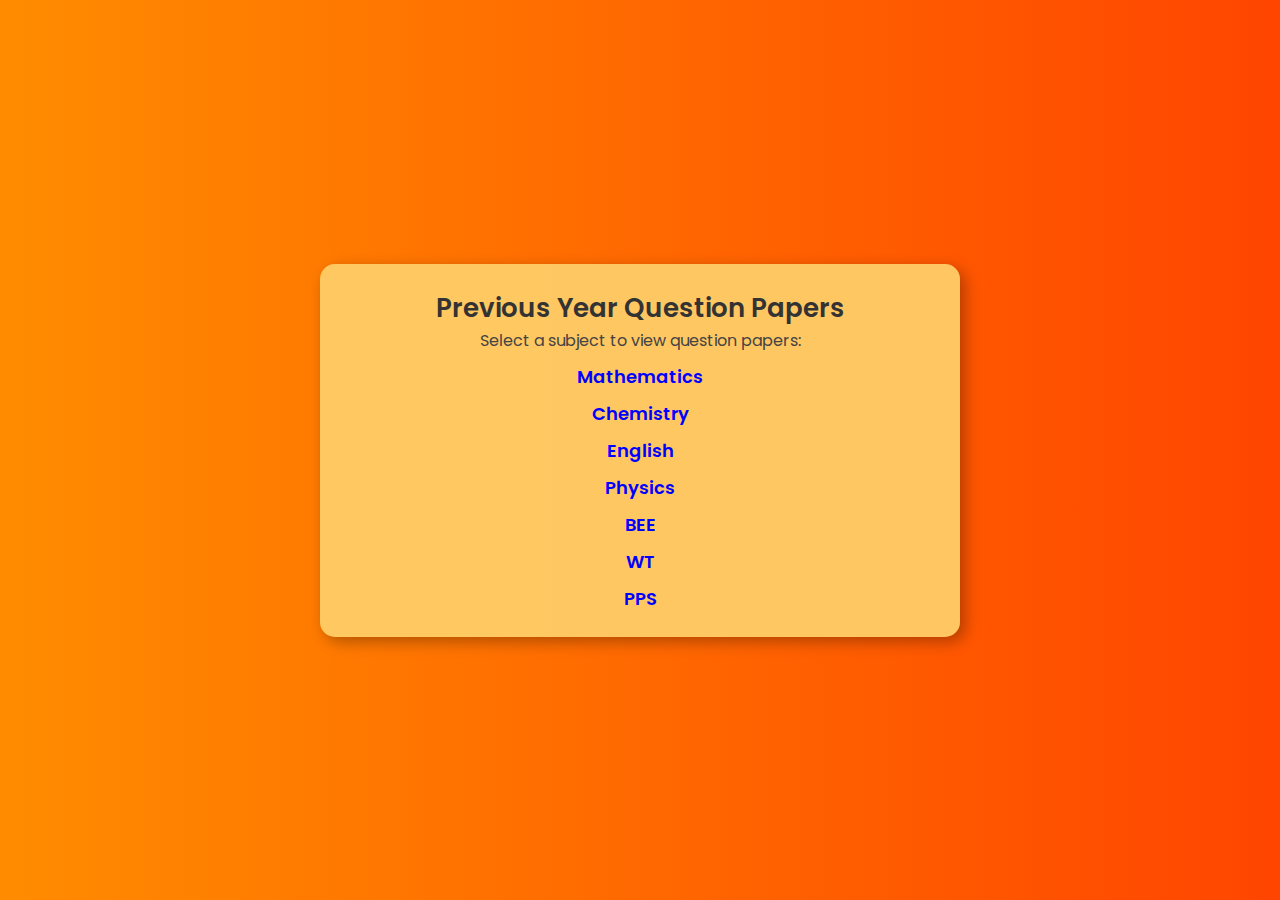
==== index.html @ dd6838d6 "Update index.html" ====
<!DOCTYPE html>
<html lang="en">
<head>
    <meta charset="UTF-8">
    <meta name="viewport" content="width=device-width, initial-scale=1.0">
    <title>Previous Year Question Papers</title>
    <link rel="stylesheet" href="style.css">
</head>
<body>
    <div class="container">
        <h1>Previous Year Question Papers</h1>
        <p>Select a subject to view question papers:</p>
       <div class="subjects">
    <a href="subjects/maths.html">Mathematics</a>
    <a href="subjects/chemistry.html">Chemistry</a>
    <a href="subjects/english.html">English</a>
    <a href="subjects/physics.html">Physics</a>
    <a href="subjects/bee.html">BEE</a>
    <a href="subjects/wt.html">WT</a>
    <a href="subjects/pps.html">PPS</a>
</div>
    </div>
</body>
</html>
---- style.css ----
@import url('https://fonts.googleapis.com/css2?family=Poppins:wght@300;400;600&display=swap');

* {
    margin: 0;
    padding: 0;
    box-sizing: border-box;
}

body {
    font-family: 'Poppins', sans-serif;
    background: linear-gradient(to right, #ff8c00, #ff4500);  /* Orange-Red Gradient */
    height: 100vh;
    display: flex;
    justify-content: center;
    align-items: center;
    margin: 0;
}

.container {
    background: rgba(255, 204, 102, 0.95);
    padding: 25px;
    border-radius: 15px;
    box-shadow: 5px 5px 15px rgba(0, 0, 0, 0.3);
    text-align: center;
    width: 50%;
}

h1 {
    font-size: 26px;
    font-weight: 600;
    color: #333;
}

p {
    font-size: 16px;
    color: #444;
}

.subjects {
    display: flex;
    flex-direction: column;
    gap: 10px;
    margin-top: 10px;
}

a {
    text-decoration: none;
    font-weight: 600;
    color: blue;
    transition: color 0.3s;
    font-size: 18px;
}

a:hover {
    color: darkblue;
}
html {
    background: linear-gradient(to right, #ff8c00, #ff4500) !important;
}
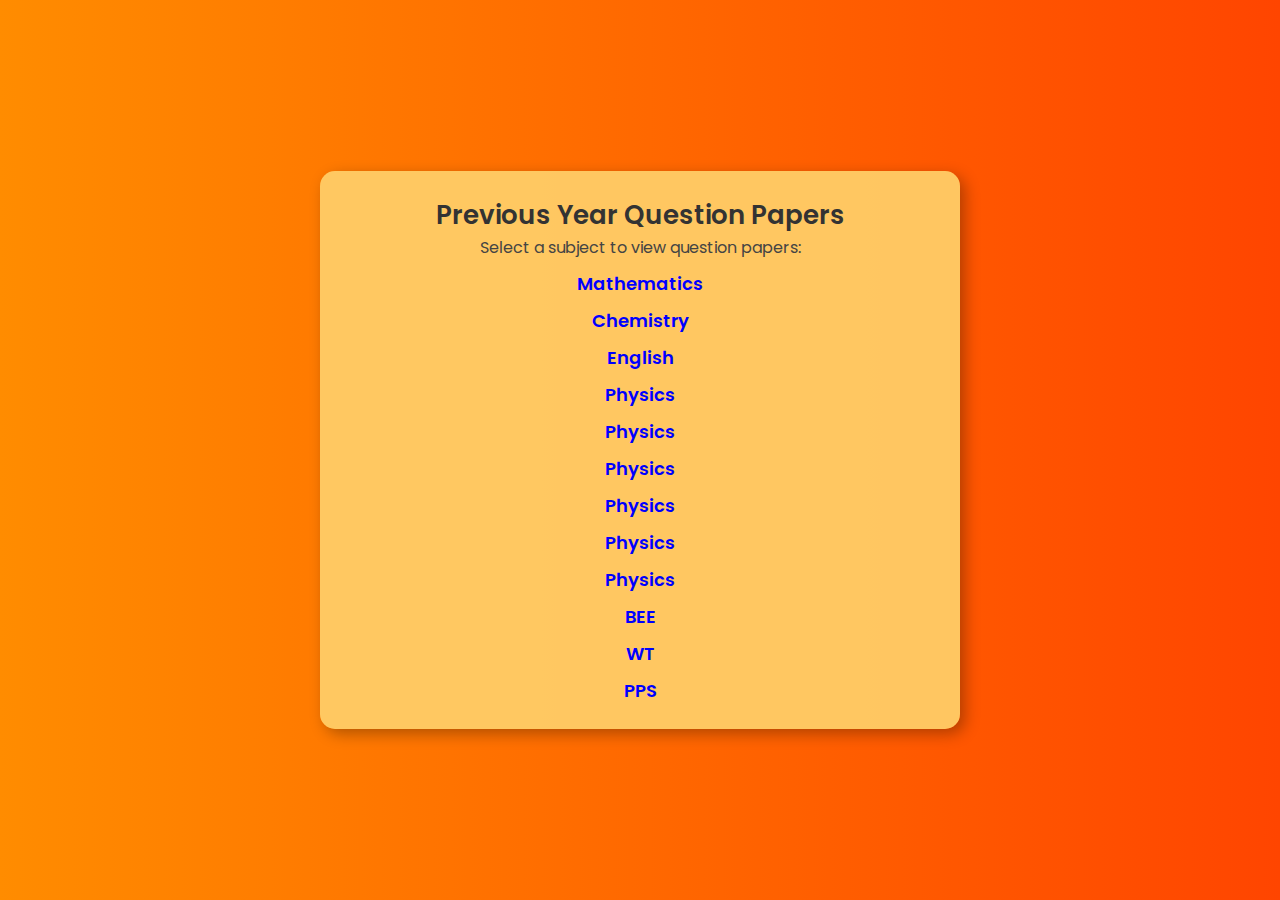
==== commit ed16c7fe: "Update index.html" ====
--- a/index.html
+++ b/index.html
@@ -11,10 +11,15 @@
         <h1>Previous Year Question Papers</h1>
         <p>Select a subject to view question papers:</p>
        <div class="subjects">
-    <a href="subjects/maths.html">Mathematics</a>
+    <a href="subjects/mathematics.html">Mathematics</a>
     <a href="subjects/chemistry.html">Chemistry</a>
     <a href="subjects/english.html">English</a>
     <a href="subjects/physics.html">Physics</a>
+            <a href="subjects/physics.html">Physics</a>
+            <a href="subjects/physics.html">Physics</a>
+            <a href="subjects/physics.html">Physics</a>
+            <a href="subjects/physics.html">Physics</a>
+            <a href="subjects/physics.html">Physics</a>
     <a href="subjects/bee.html">BEE</a>
     <a href="subjects/wt.html">WT</a>
     <a href="subjects/pps.html">PPS</a>
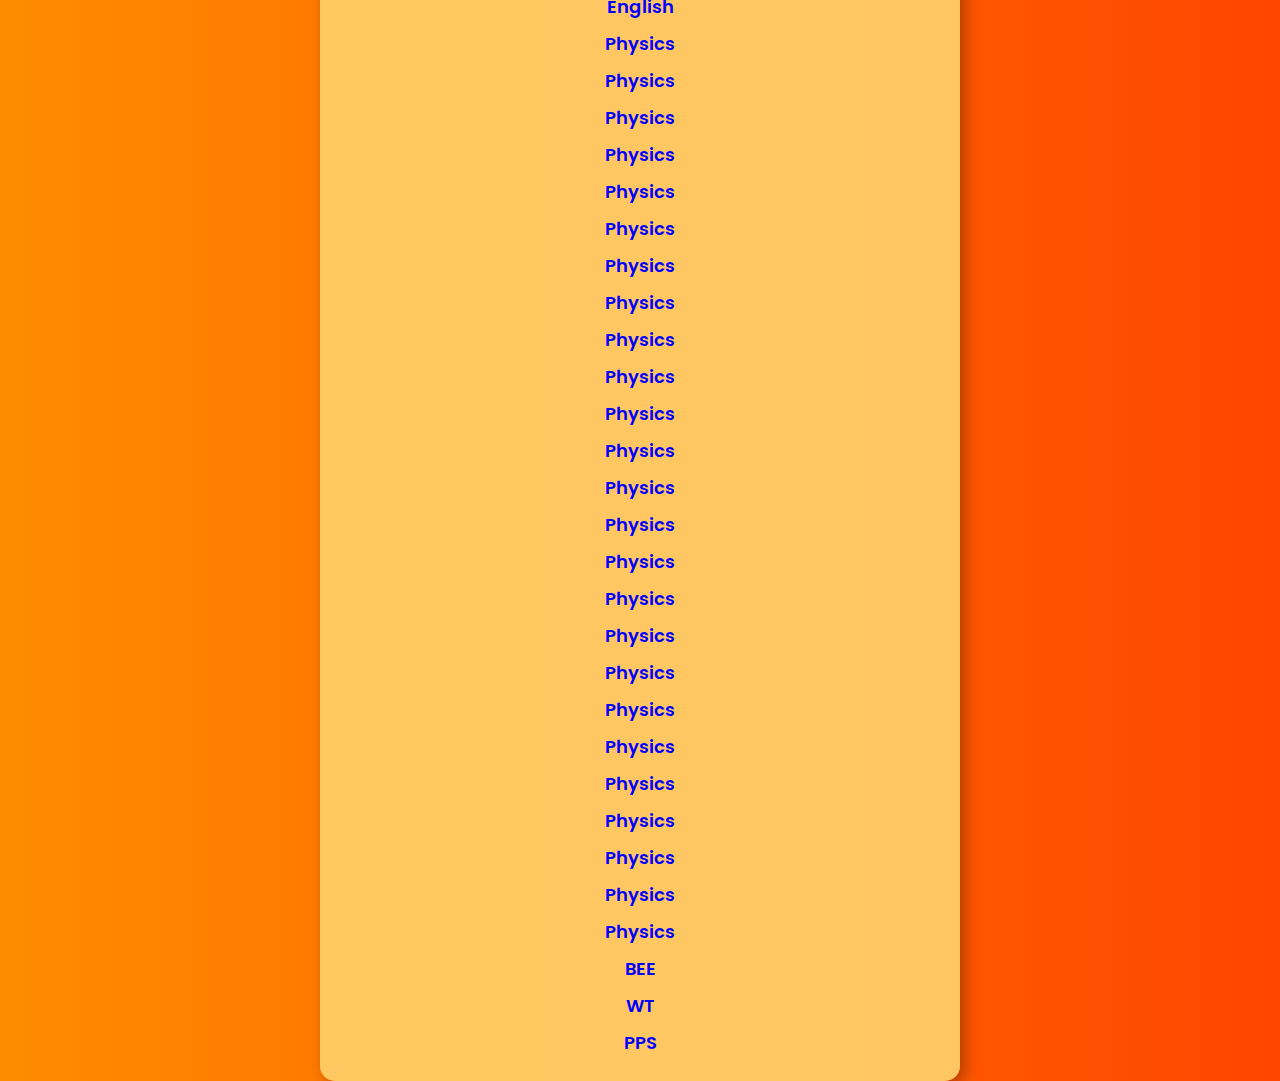
==== commit f8e47b13: "Update index.html" ====
--- a/index.html
+++ b/index.html
@@ -20,6 +20,25 @@
             <a href="subjects/physics.html">Physics</a>
             <a href="subjects/physics.html">Physics</a>
             <a href="subjects/physics.html">Physics</a>
+            <a href="subjects/physics.html">Physics</a>
+            <a href="subjects/physics.html">Physics</a>
+            <a href="subjects/physics.html">Physics</a>
+            <a href="subjects/physics.html">Physics</a>
+            <a href="subjects/physics.html">Physics</a>
+            <a href="subjects/physics.html">Physics</a>
+            <a href="subjects/physics.html">Physics</a>
+            <a href="subjects/physics.html">Physics</a>
+            <a href="subjects/physics.html">Physics</a>
+            <a href="subjects/physics.html">Physics</a>
+            <a href="subjects/physics.html">Physics</a>
+            <a href="subjects/physics.html">Physics</a>
+            <a href="subjects/physics.html">Physics</a>
+            <a href="subjects/physics.html">Physics</a>
+            <a href="subjects/physics.html">Physics</a>
+            <a href="subjects/physics.html">Physics</a>
+            <a href="subjects/physics.html">Physics</a>
+            <a href="subjects/physics.html">Physics</a>
+            <a href="subjects/physics.html">Physics</a>
     <a href="subjects/bee.html">BEE</a>
     <a href="subjects/wt.html">WT</a>
     <a href="subjects/pps.html">PPS</a>
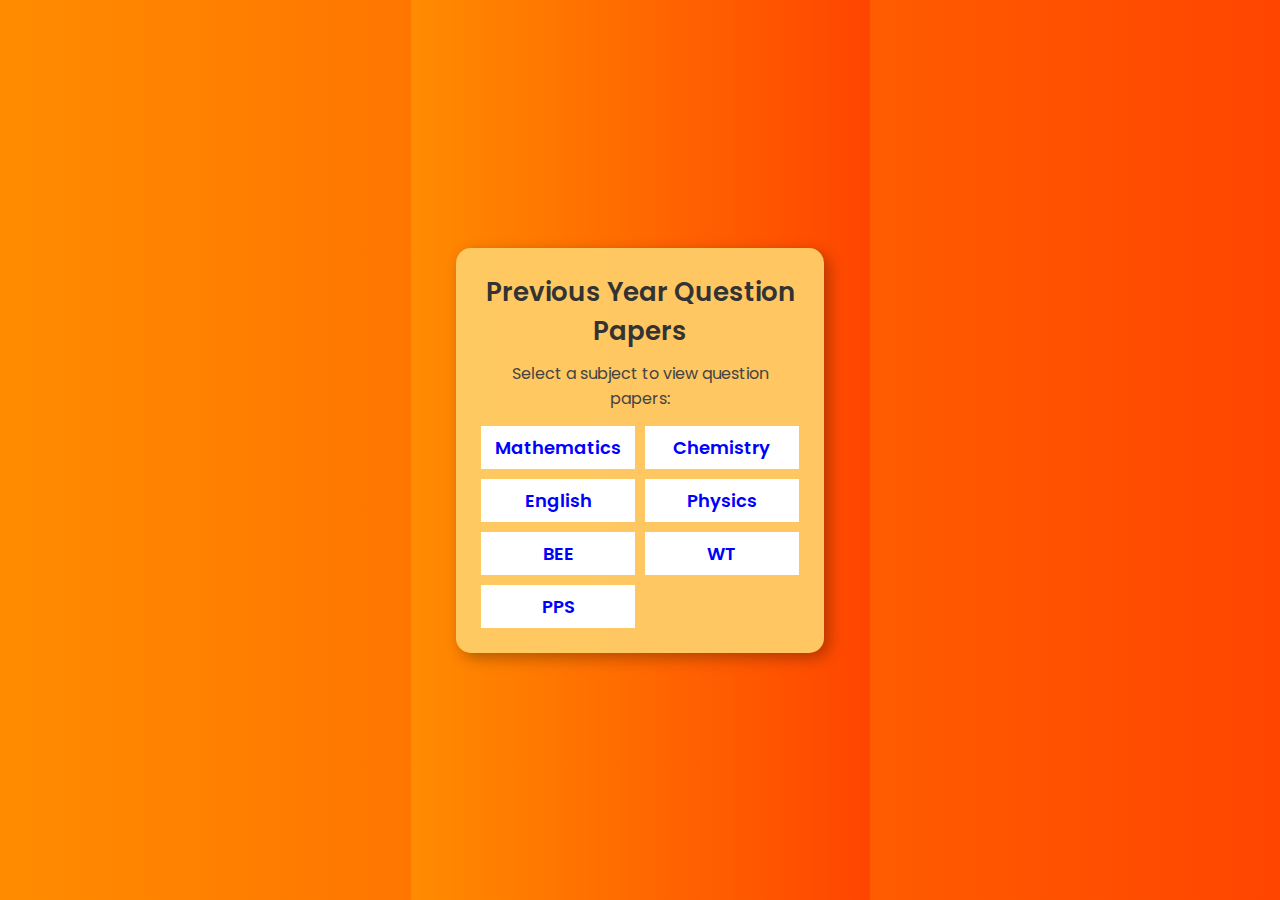
==== commit 7a03aeac: "Update index.html" ====
--- a/index.html
+++ b/index.html
@@ -15,30 +15,6 @@
     <a href="subjects/chemistry.html">Chemistry</a>
     <a href="subjects/english.html">English</a>
     <a href="subjects/physics.html">Physics</a>
-            <a href="subjects/physics.html">Physics</a>
-            <a href="subjects/physics.html">Physics</a>
-            <a href="subjects/physics.html">Physics</a>
-            <a href="subjects/physics.html">Physics</a>
-            <a href="subjects/physics.html">Physics</a>
-            <a href="subjects/physics.html">Physics</a>
-            <a href="subjects/physics.html">Physics</a>
-            <a href="subjects/physics.html">Physics</a>
-            <a href="subjects/physics.html">Physics</a>
-            <a href="subjects/physics.html">Physics</a>
-            <a href="subjects/physics.html">Physics</a>
-            <a href="subjects/physics.html">Physics</a>
-            <a href="subjects/physics.html">Physics</a>
-            <a href="subjects/physics.html">Physics</a>
-            <a href="subjects/physics.html">Physics</a>
-            <a href="subjects/physics.html">Physics</a>
-            <a href="subjects/physics.html">Physics</a>
-            <a href="subjects/physics.html">Physics</a>
-            <a href="subjects/physics.html">Physics</a>
-            <a href="subjects/physics.html">Physics</a>
-            <a href="subjects/physics.html">Physics</a>
-            <a href="subjects/physics.html">Physics</a>
-            <a href="subjects/physics.html">Physics</a>
-            <a href="subjects/physics.html">Physics</a>
     <a href="subjects/bee.html">BEE</a>
     <a href="subjects/wt.html">WT</a>
     <a href="subjects/pps.html">PPS</a>
--- a/style.css
+++ b/style.css
@@ -1,60 +1,66 @@
 @import url('https://fonts.googleapis.com/css2?family=Poppins:wght@300;400;600&display=swap');
 
+/* Global Styles */
 * {
     margin: 0;
     padding: 0;
     box-sizing: border-box;
 }
 
-body {
+html, body {
     font-family: 'Poppins', sans-serif;
-    background: linear-gradient(to right, #ff8c00, #ff4500);  /* Orange-Red Gradient */
-    height: 100vh;
+    background: linear-gradient(to right, #ff8c00, #ff4500);
+    min-height: 100vh;
+    overflow-y: auto; /* Enable scrolling */
     display: flex;
     justify-content: center;
     align-items: center;
-    margin: 0;
 }
 
+/* Main Container */
 .container {
     background: rgba(255, 204, 102, 0.95);
     padding: 25px;
     border-radius: 15px;
     box-shadow: 5px 5px 15px rgba(0, 0, 0, 0.3);
     text-align: center;
-    width: 50%;
+    width: 80%;
+    max-width: 800px;
+    max-height: 80vh; /* Prevents overflow */
+    overflow-y: auto; /* Enables scrolling */
 }
 
+/* Heading */
 h1 {
     font-size: 26px;
     font-weight: 600;
     color: #333;
+    margin-bottom: 10px;
 }
 
+/* Subheading */
 p {
     font-size: 16px;
     color: #444;
+    margin-bottom: 15px;
 }
 
+/* Subjects List - Grid Layout */
 .subjects {
-    display: flex;
-    flex-direction: column;
+    display: grid;
+    grid-template-columns: repeat(auto-fit, minmax(150px, 1fr));
     gap: 10px;
-    margin-top: 10px;
+    list-style: none;
+    padding: 0;
+    justify-content: center;
 }
 
-a {
+/* Subject Links */
+.subjects a {
     text-decoration: none;
     font-weight: 600;
     color: blue;
-    transition: color 0.3s;
+    transition: color 0.3s, transform 0.2s;
     font-size: 18px;
-}
-
-a:hover {
-    color: darkblue;
-}
-html {
-    background: linear-gradient(to right, #ff8c00, #ff4500) !important;
-}
-
+    padding: 8px;
+    background: white;
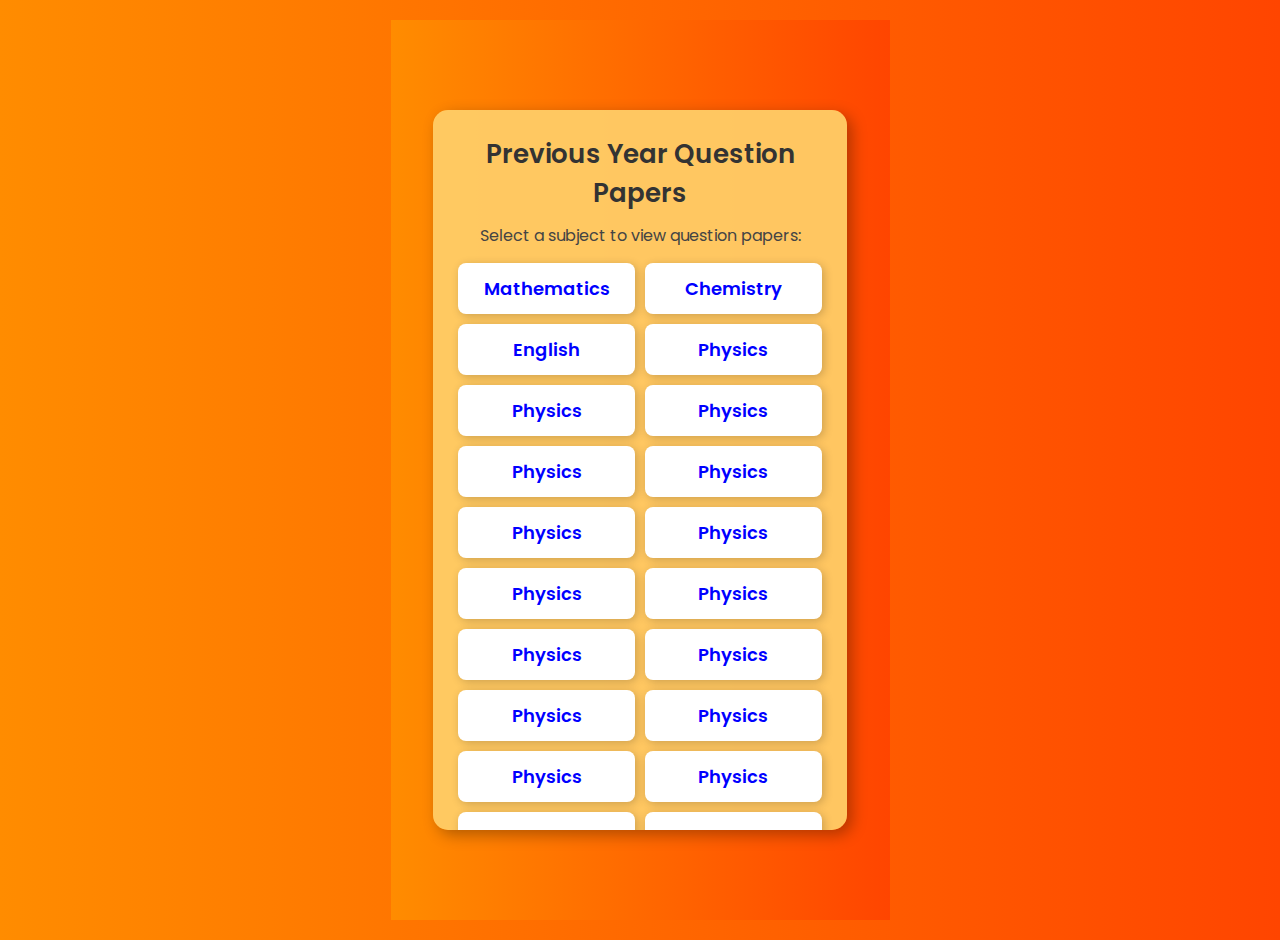
==== commit d677022b: "Update index.html" ====
--- a/index.html
+++ b/index.html
@@ -15,6 +15,21 @@
     <a href="subjects/chemistry.html">Chemistry</a>
     <a href="subjects/english.html">English</a>
     <a href="subjects/physics.html">Physics</a>
+            <a href="subjects/physics.html">Physics</a>
+            <a href="subjects/physics.html">Physics</a>
+            <a href="subjects/physics.html">Physics</a>
+            <a href="subjects/physics.html">Physics</a>
+            <a href="subjects/physics.html">Physics</a>
+            <a href="subjects/physics.html">Physics</a>
+            <a href="subjects/physics.html">Physics</a>
+            <a href="subjects/physics.html">Physics</a>
+            <a href="subjects/physics.html">Physics</a>
+            <a href="subjects/physics.html">Physics</a>
+            <a href="subjects/physics.html">Physics</a>
+            <a href="subjects/physics.html">Physics</a>
+            <a href="subjects/physics.html">Physics</a>
+            <a href="subjects/physics.html">Physics</a>
+            <a href="subjects/physics.html">Physics</a>
     <a href="subjects/bee.html">BEE</a>
     <a href="subjects/wt.html">WT</a>
     <a href="subjects/pps.html">PPS</a>
--- a/style.css
+++ b/style.css
@@ -11,10 +11,10 @@
     font-family: 'Poppins', sans-serif;
     background: linear-gradient(to right, #ff8c00, #ff4500);
     min-height: 100vh;
-    overflow-y: auto; /* Enable scrolling */
     display: flex;
     justify-content: center;
     align-items: center;
+    padding: 20px; /* Prevents content from sticking to the edge */
 }
 
 /* Main Container */
@@ -24,7 +24,7 @@
     border-radius: 15px;
     box-shadow: 5px 5px 15px rgba(0, 0, 0, 0.3);
     text-align: center;
-    width: 80%;
+    width: 90%;
     max-width: 800px;
     max-height: 80vh; /* Prevents overflow */
     overflow-y: auto; /* Enables scrolling */
@@ -62,5 +62,28 @@
     color: blue;
     transition: color 0.3s, transform 0.2s;
     font-size: 18px;
-    padding: 8px;
+    padding: 12px;
     background: white;
+    border-radius: 8px;
+    display: flex;
+    align-items: center;
+    justify-content: center;
+    box-shadow: 2px 2px 10px rgba(0, 0, 0, 0.2);
+}
+
+/* Hover Effect */
+.subjects a:hover {
+    color: darkblue;
+    transform: translateY(-3px);
+    box-shadow: 4px 4px 15px rgba(0, 0, 0, 0.3);
+}
+
+/* Make the Scrollbar Look Better */
+.container::-webkit-scrollbar {
+    width: 8px;
+}
+
+.container::-webkit-scrollbar-thumb {
+    background: #ff8c00;
+    border-radius: 10px;
+}
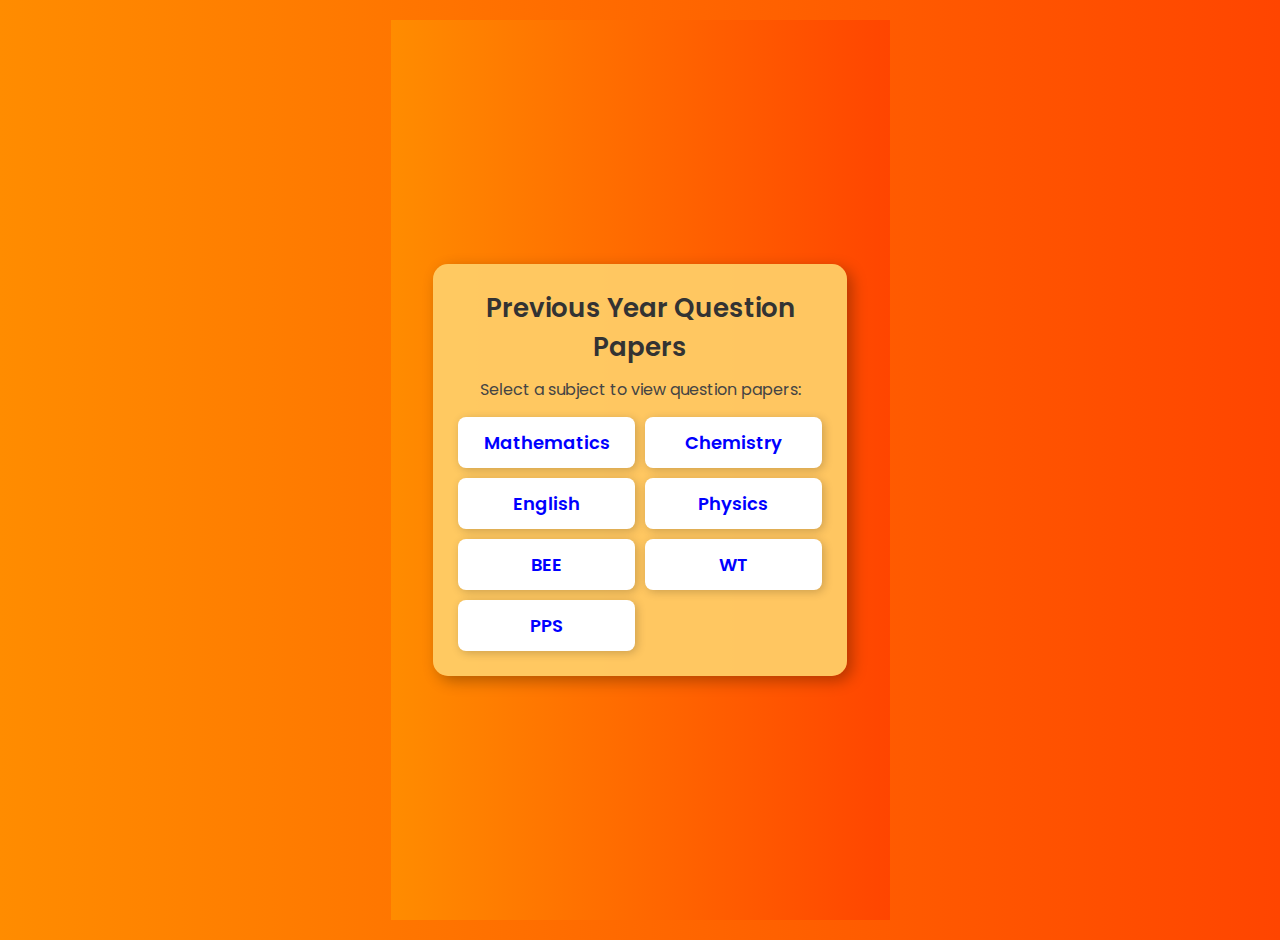
==== commit 08324b14: "Update index.html" ====
--- a/index.html
+++ b/index.html
@@ -15,21 +15,6 @@
     <a href="subjects/chemistry.html">Chemistry</a>
     <a href="subjects/english.html">English</a>
     <a href="subjects/physics.html">Physics</a>
-            <a href="subjects/physics.html">Physics</a>
-            <a href="subjects/physics.html">Physics</a>
-            <a href="subjects/physics.html">Physics</a>
-            <a href="subjects/physics.html">Physics</a>
-            <a href="subjects/physics.html">Physics</a>
-            <a href="subjects/physics.html">Physics</a>
-            <a href="subjects/physics.html">Physics</a>
-            <a href="subjects/physics.html">Physics</a>
-            <a href="subjects/physics.html">Physics</a>
-            <a href="subjects/physics.html">Physics</a>
-            <a href="subjects/physics.html">Physics</a>
-            <a href="subjects/physics.html">Physics</a>
-            <a href="subjects/physics.html">Physics</a>
-            <a href="subjects/physics.html">Physics</a>
-            <a href="subjects/physics.html">Physics</a>
     <a href="subjects/bee.html">BEE</a>
     <a href="subjects/wt.html">WT</a>
     <a href="subjects/pps.html">PPS</a>
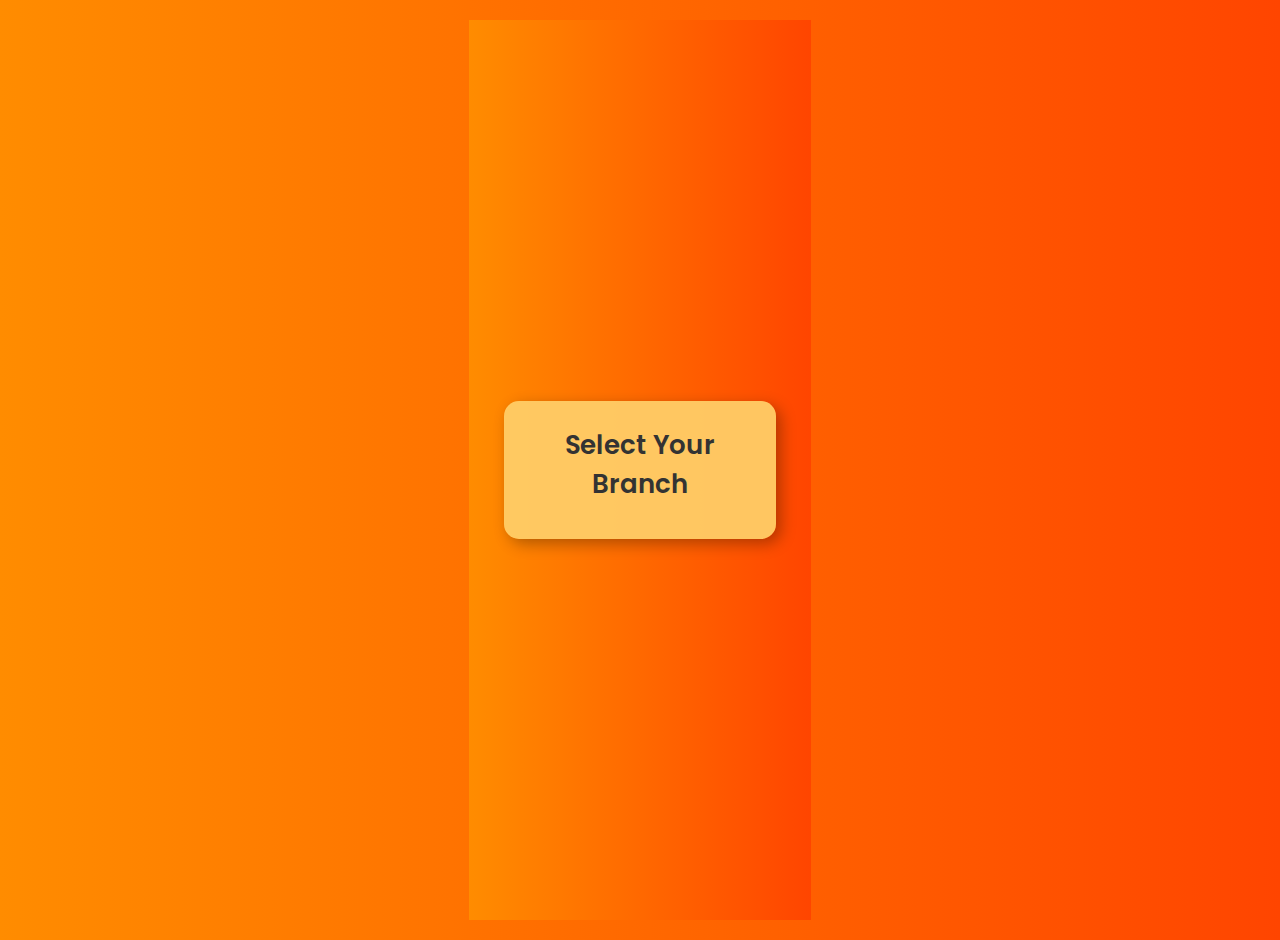
==== commit a9911acc: "Update index.html" ====
--- a/index.html
+++ b/index.html
@@ -3,22 +3,15 @@
 <head>
     <meta charset="UTF-8">
     <meta name="viewport" content="width=device-width, initial-scale=1.0">
-    <title>Previous Year Question Papers</title>
+    <title>PYQs Navigation</title>
     <link rel="stylesheet" href="style.css">
 </head>
 <body>
     <div class="container">
-        <h1>Previous Year Question Papers</h1>
-        <p>Select a subject to view question papers:</p>
-       <div class="subjects">
-    <a href="subjects/mathematics.html">Mathematics</a>
-    <a href="subjects/chemistry.html">Chemistry</a>
-    <a href="subjects/english.html">English</a>
-    <a href="subjects/physics.html">Physics</a>
-    <a href="subjects/bee.html">BEE</a>
-    <a href="subjects/wt.html">WT</a>
-    <a href="subjects/pps.html">PPS</a>
-</div>
+        <h1 id="title">Select Your Branch</h1>
+        <ul id="options"></ul>
+        <button id="backButton" style="display: none;" onclick="goBack()">Back</button>
     </div>
+    <script src="script.js"></script>
 </body>
 </html>
